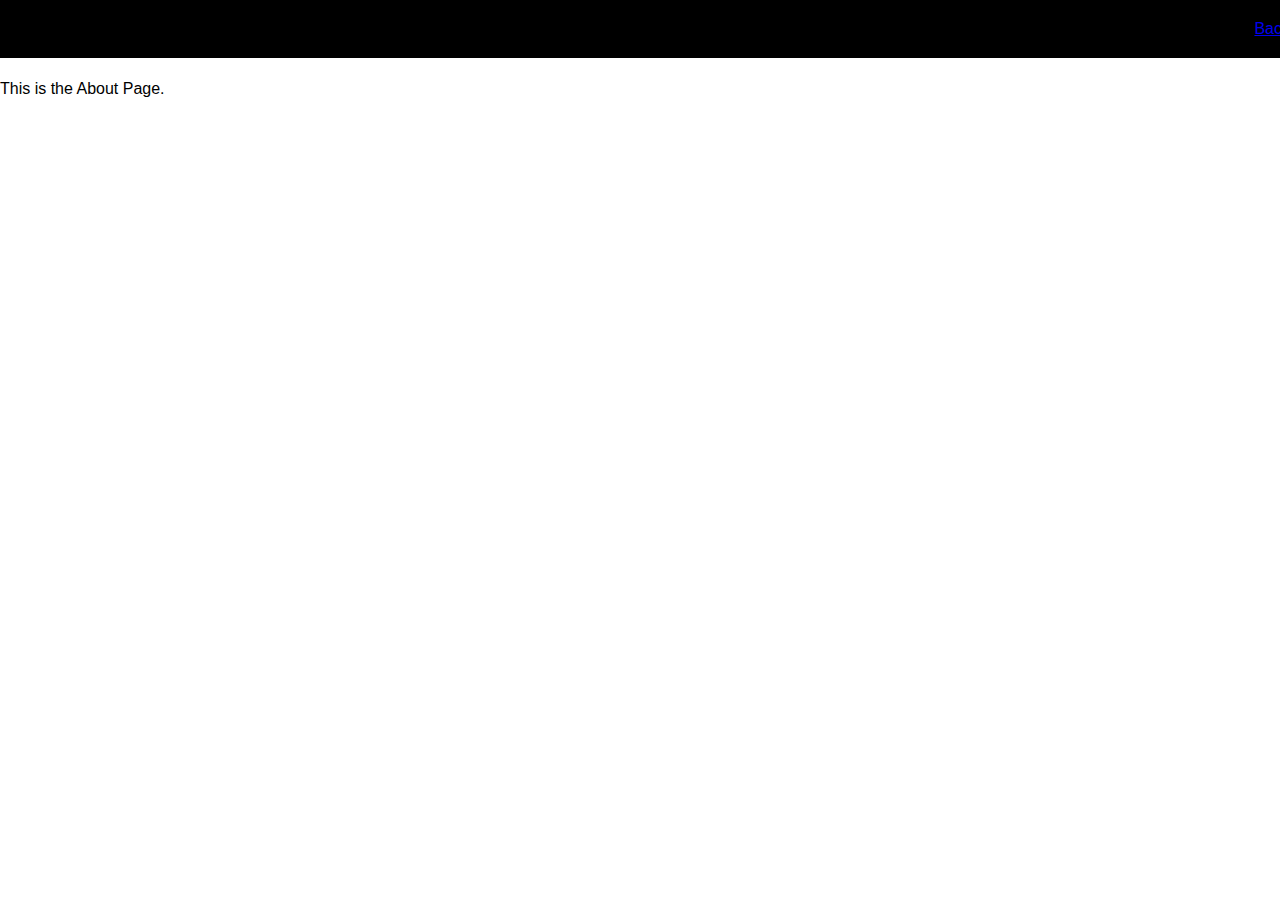
==== about.html @ e36c8e08 "Add files via upload" ====
<!DOCTYPE html>
<html lang="en">
<head>
    <meta charset="UTF-8">
    <meta name="viewport" content="width=device-width, initial-scale=1.0">
    <title>About Page</title>
    <link rel="stylesheet" href="styles.css">
</head>
<body>
    <header class="header">
        <a href="index.html" class="menu-icon">Back</a>
    </header>
    <main>
        <h1>About Page</h1>
        <p>This is the About Page.</p>
    </main>
</body>
</html>
---- styles.css ----
body {
    margin: 0;
    font-family: Arial, sans-serif;
}

.header {
    background-color: black;
    color: white;
    display: flex;
    justify-content: flex-end;
    align-items: center;
    padding: 10px 20px;
    position: fixed;
    width: 100%;
    top: 0;
    z-index: 1000;
}

.menu-icon {
    cursor: pointer;
    padding: 10px;
}

.menu {
    display: none;
    background-color: orange;
    position: fixed;
    right: 0;
    top: 50px;
    width: 200px;
    padding: 20px;
    box-shadow: -2px 0 5px rgba(0,0,0,0.5);
    z-index: 999;
}

.menu-button {
    display: block;
    padding: 10px;
    color: black;
    text-decoration: none;
    margin-bottom: 10px;
    border: 1px solid black;
    text-align: center;
}

.menu-button:hover {
    background-color: darkorange;
}

.close-button {
    cursor: pointer;
    text-align: center;
    background-color: black;
    color: white;
    padding: 10px;
    border: none;
}

.search-bar-container {
    margin-top: 100px;
    text-align: center;
}

.search-bar-container input[type="text"] {
    padding: 10px;
    width: 300px;
    font-size: 16px;
}

.search-bar-container button {
    padding: 10px 20px;
    font-size: 16px;
    cursor: pointer;
}


@media (max-width: 600px) {
    .menu-icon {
        padding: 10px 20px;
    }

    .menu {
        width: 100%;
        right: 0;
        left: 0;
        top: 50px;
    }

    .menu-button {
        padding: 15px;
        font-size: larger;
    }
}
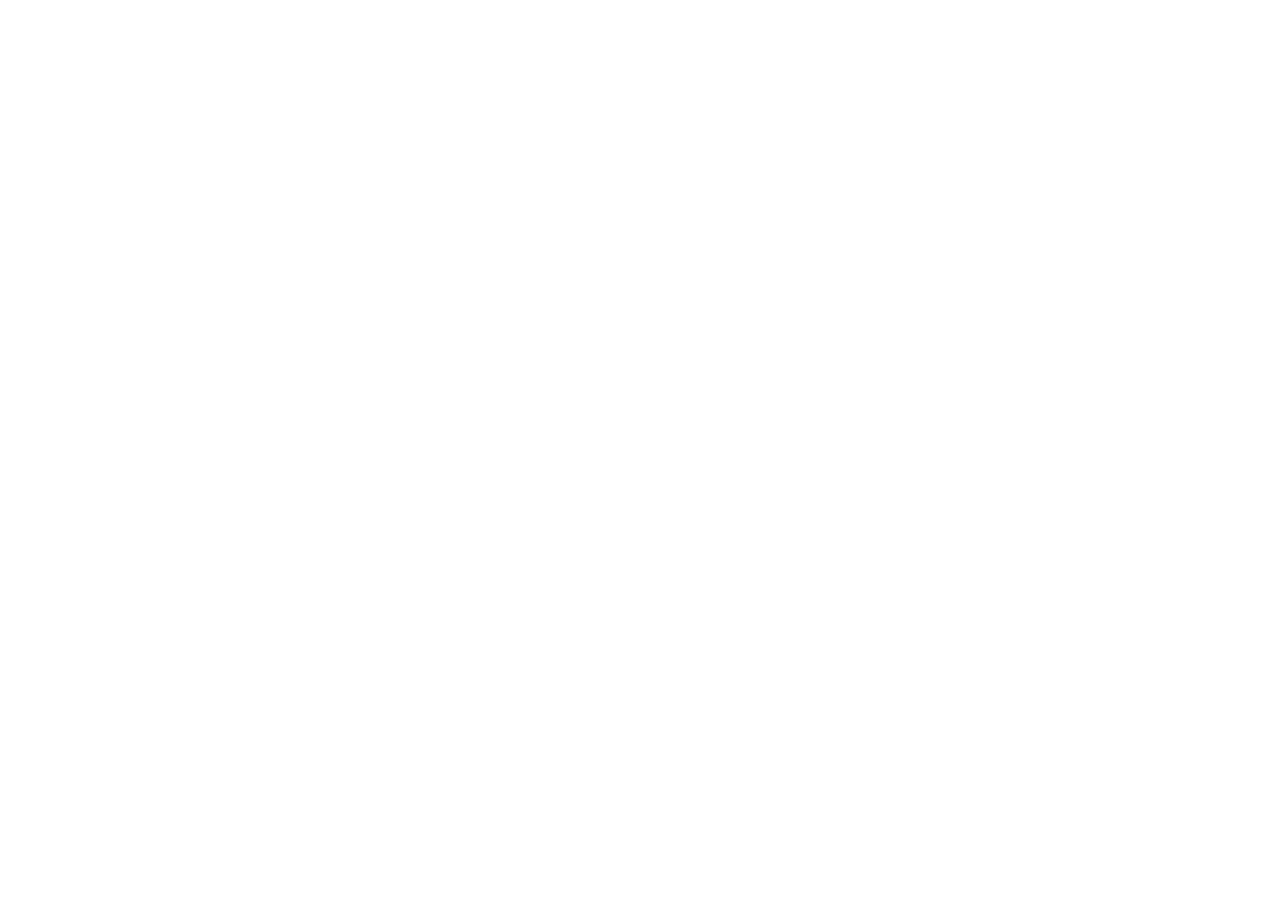
==== commit 351a54e8: "Update about.html" ====
--- a/about.html
+++ b/about.html
@@ -1,18 +1,45 @@
 <!DOCTYPE html>
-<html lang="en">
+<html>
 <head>
-    <meta charset="UTF-8">
-    <meta name="viewport" content="width=device-width, initial-scale=1.0">
-    <title>About Page</title>
-    <link rel="stylesheet" href="styles.css">
+    <title>KBC</title>
+    <style>
+        body {
+            font-size: 30px;
+            font-weight: bold;
+            color: red;
+            text-align: center;
+            margin-top: 50px;
+            font-family: serif; /* Change font-family to serif */
+        }
+        img {
+            width: 100%; /* Make images cover the mobile screen */
+            display: block; /* Display images in a block to stack them vertically */
+            margin-bottom: 10px; /* Add some space between images */
+        }
+     
+        
+
+
+    </style>
 </head>
+
 <body>
-    <header class="header">
-        <a href="index.html" class="menu-icon">Back</a>
-    </header>
-    <main>
-        <h1>About Page</h1>
-        <p>This is the About Page.</p>
-    </main>
+    <img src="img 17.jpg" alt="">
+    <img src="img 18.jpg" alt="">
+    <img src="img 19.jpg" alt="">
+    <img src="img 20.jpg" alt="">
+    <img src="img 21.jpg" alt="">
+    <img src="img 22.jpg" alt="">
+    <img src="img 23.jpg" alt="">
+    <img src="img 24.jpg" alt="">
+    <img src="img 25.jpg" alt="">
+    <img src="img 26.jpg" alt="">
+    <img src="img 27.jpg" alt="">
+    <img src="img 28.jpg" alt="">
+  <img src="img 29.jpg" alt="">
+      
+  
+  
 </body>
 </html>
+   
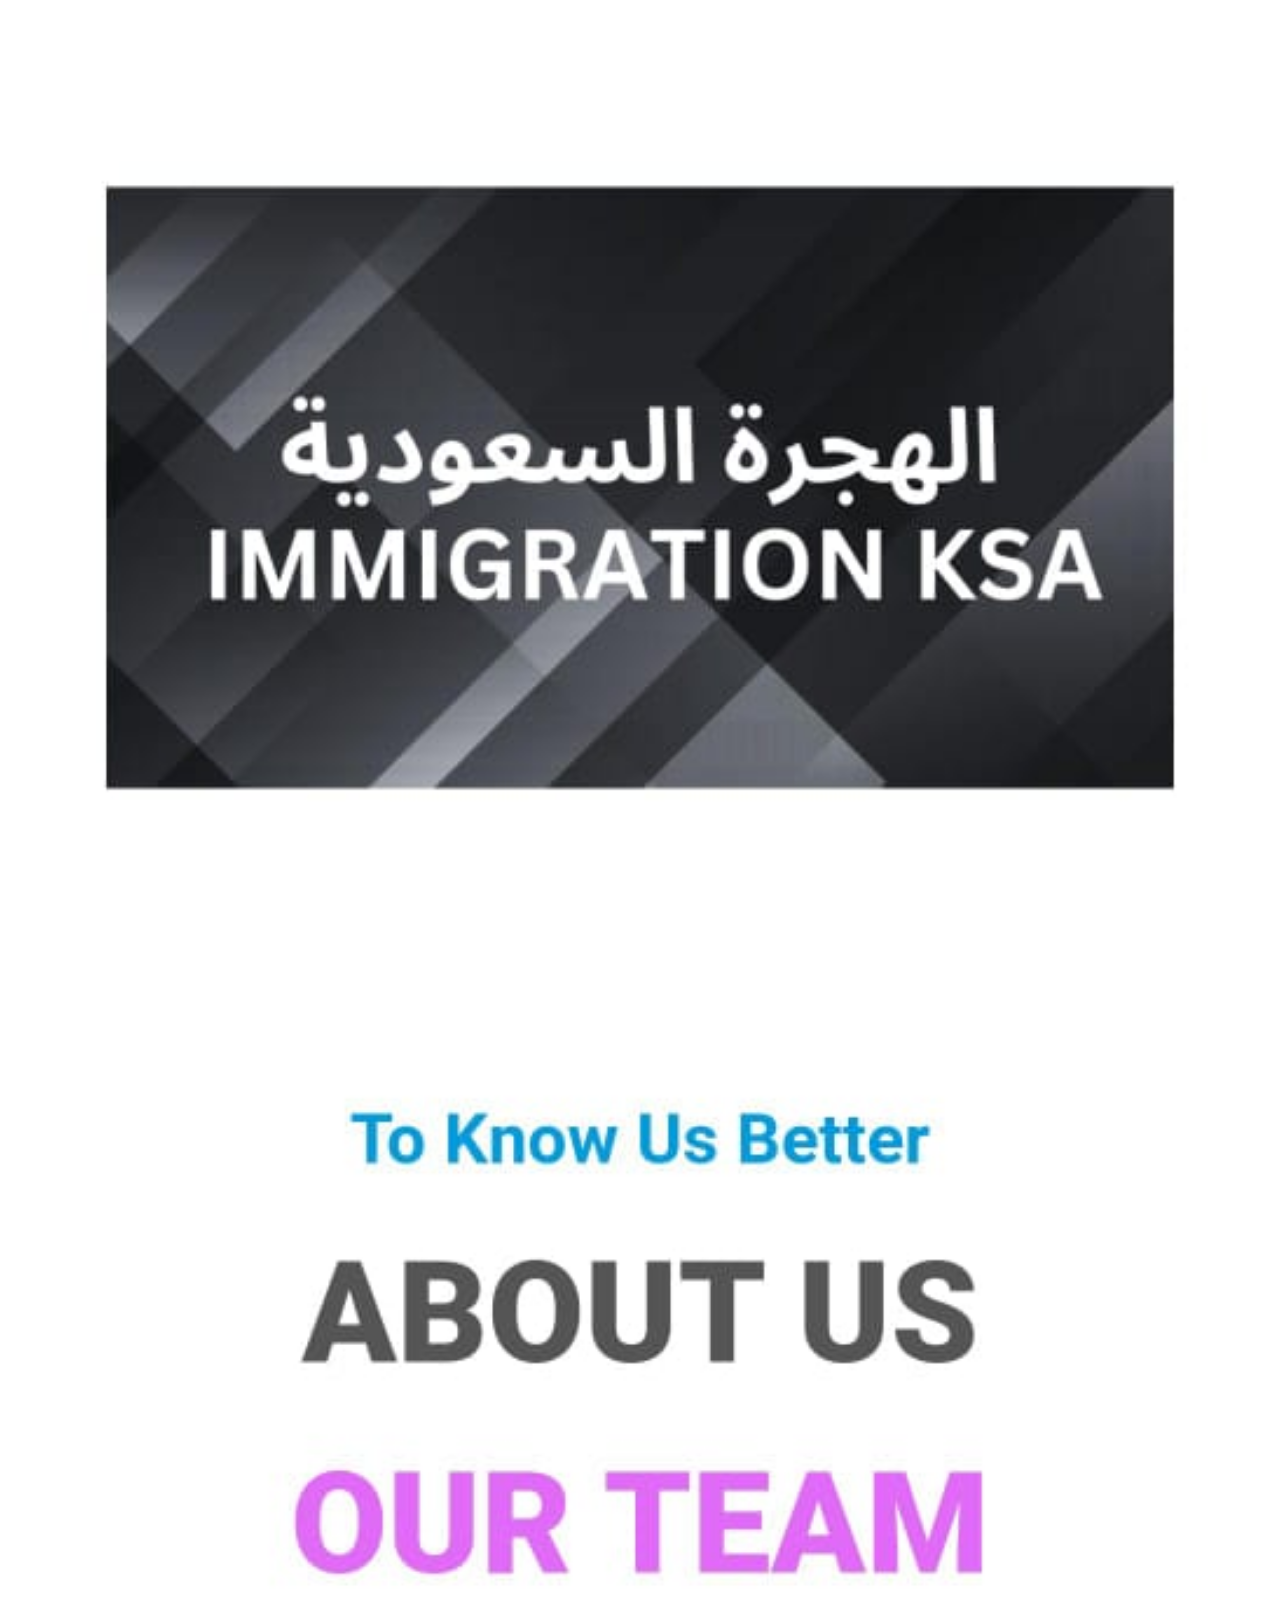
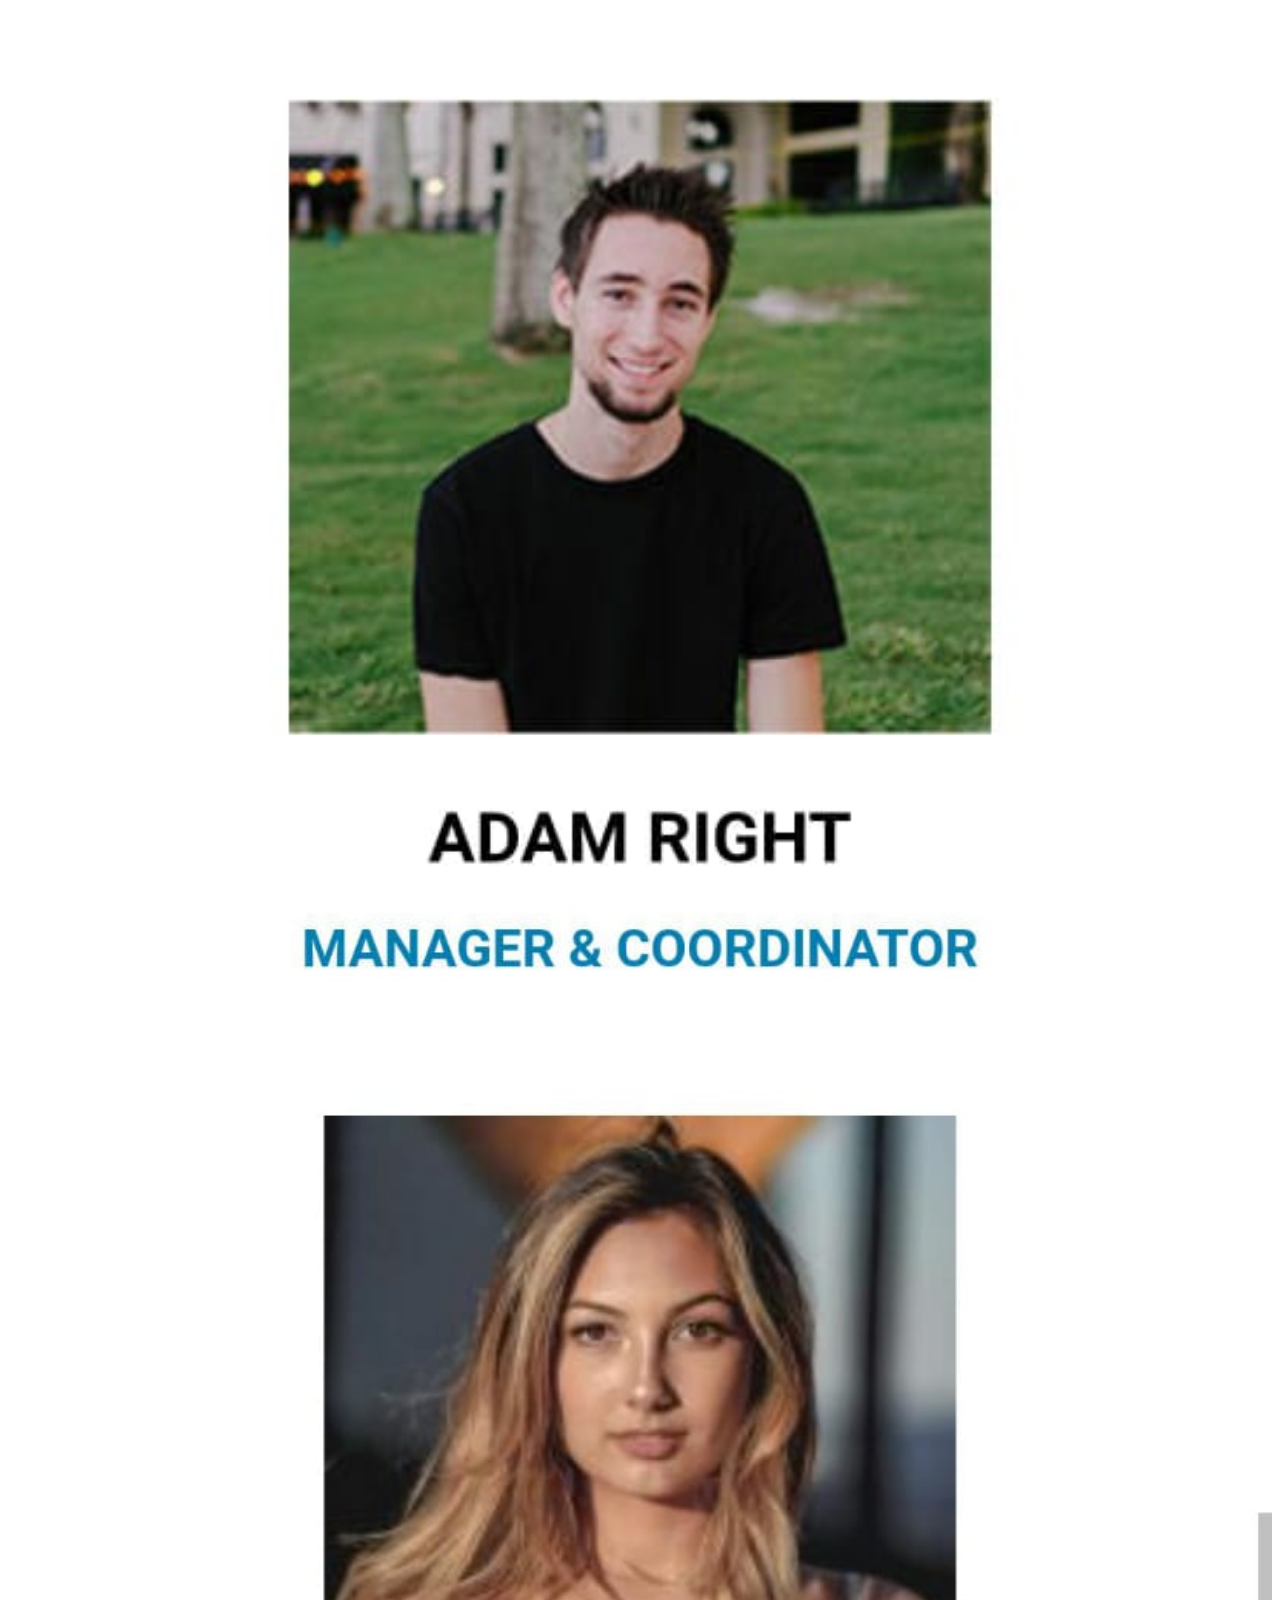
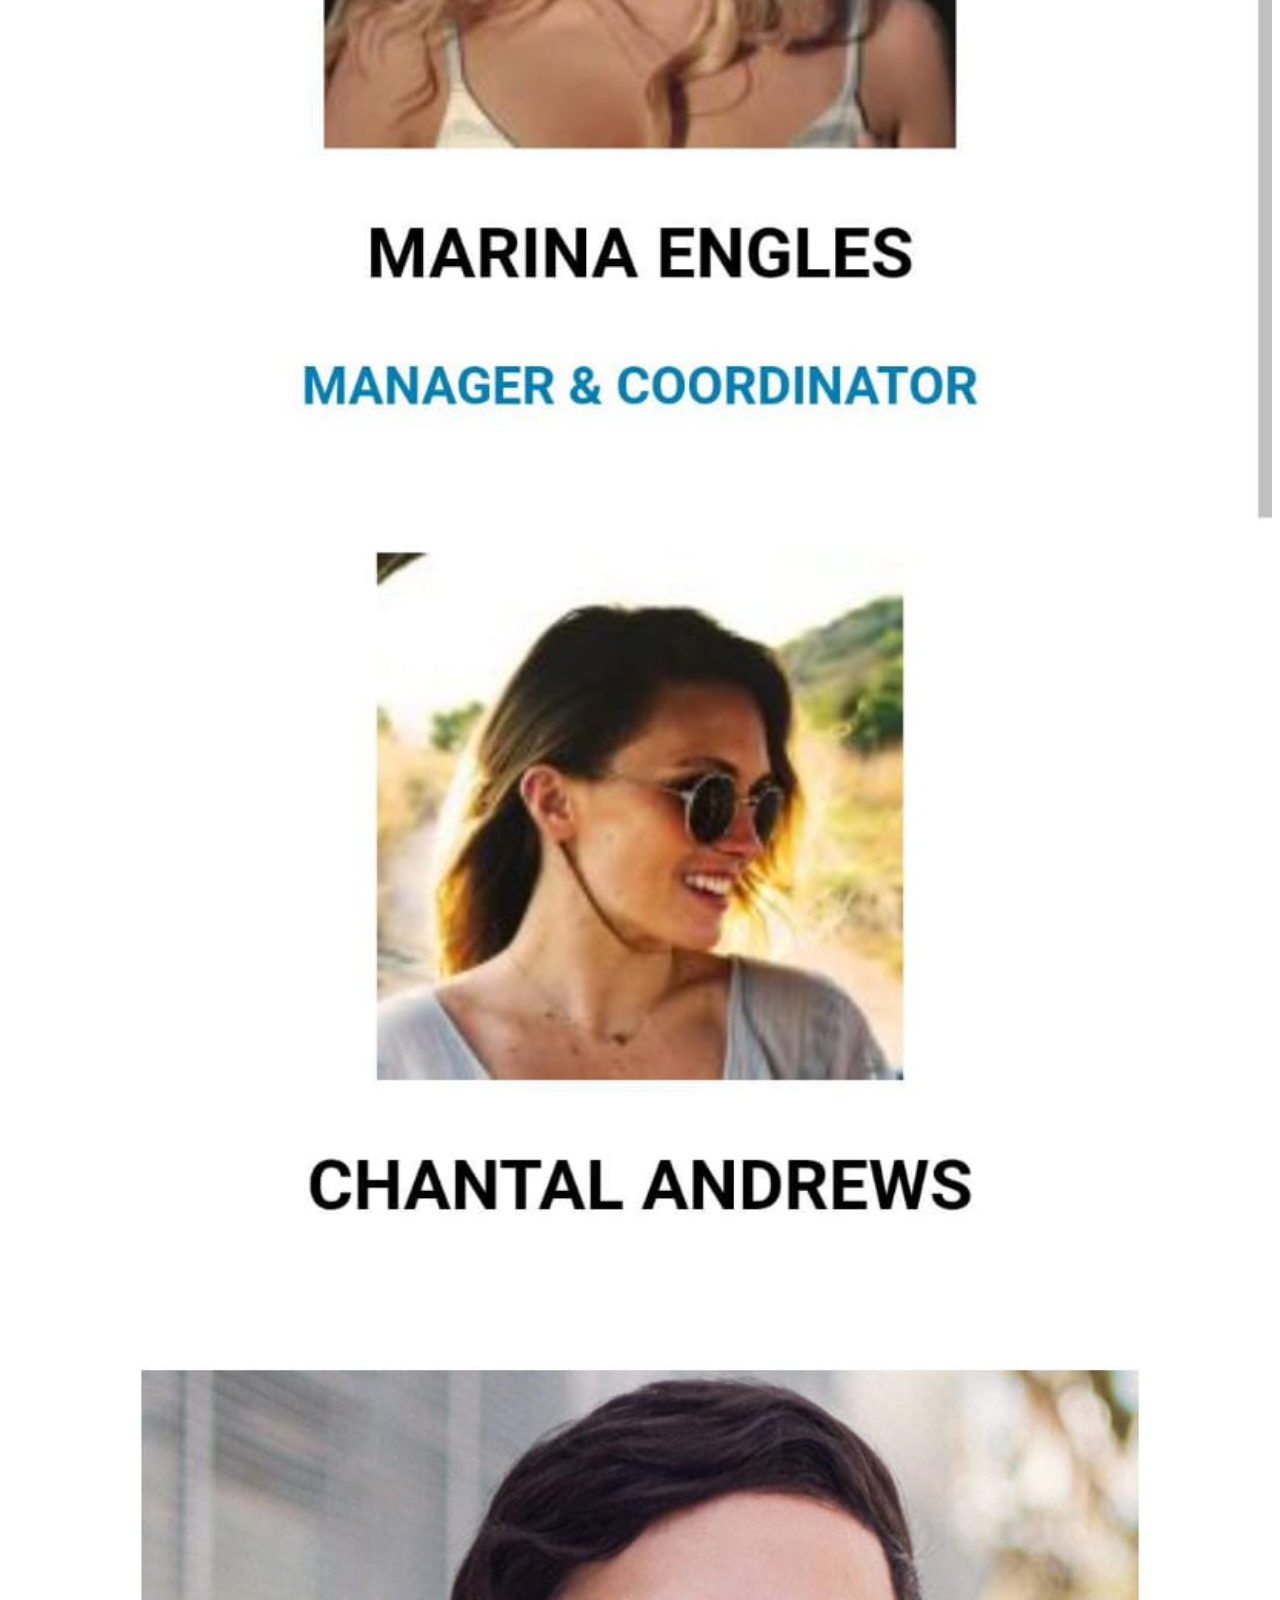
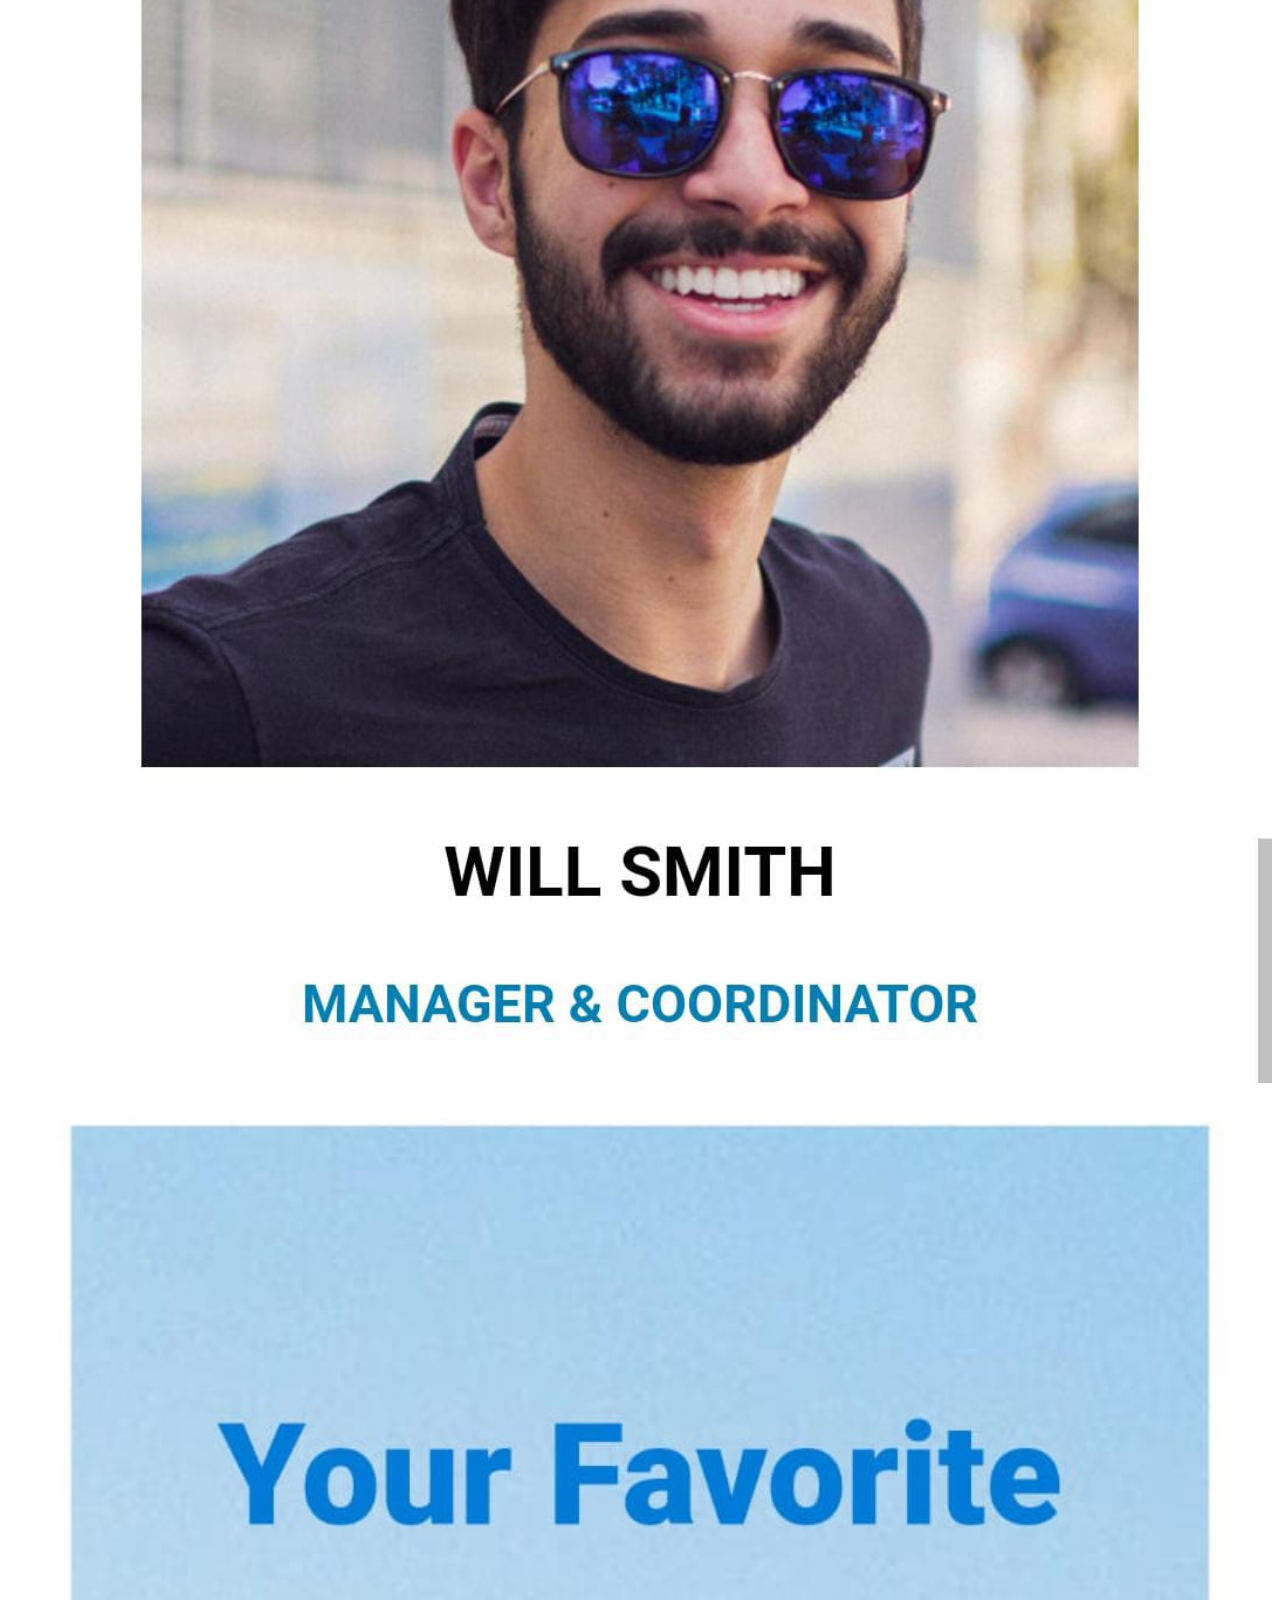
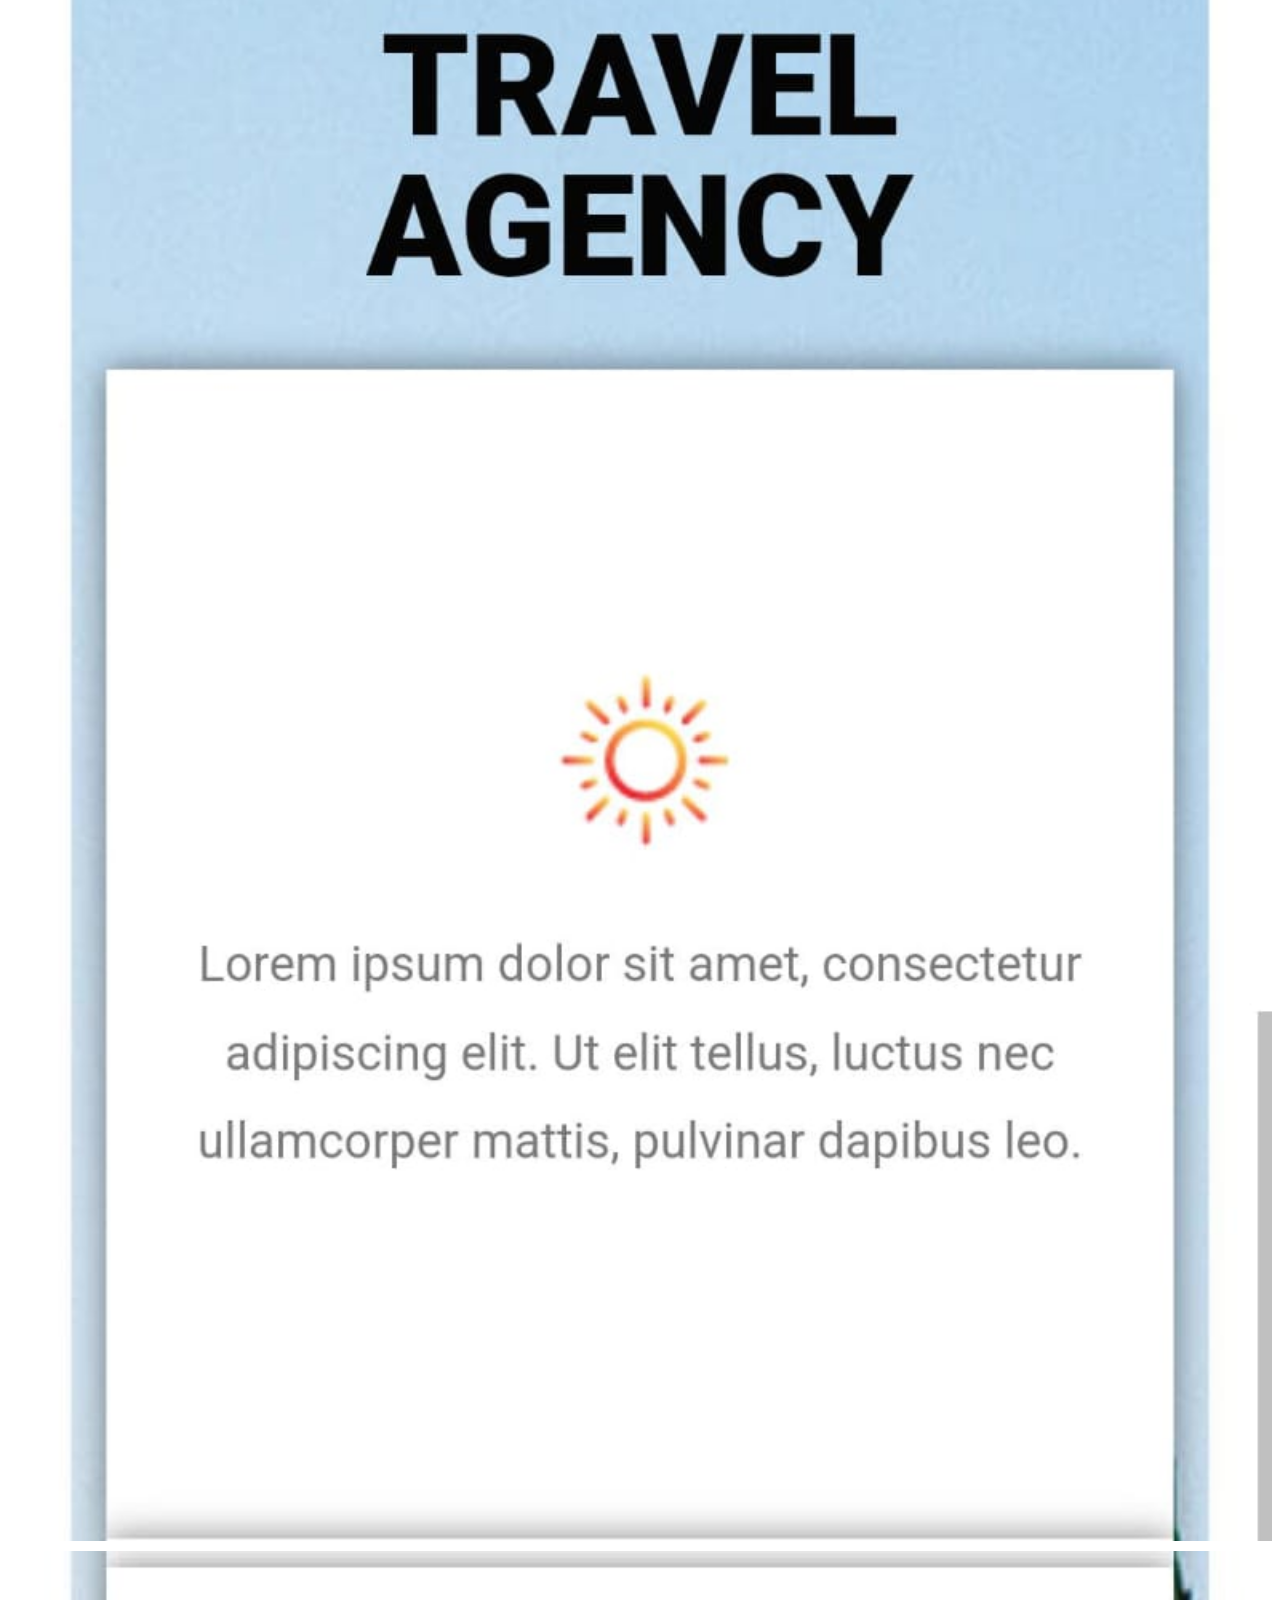
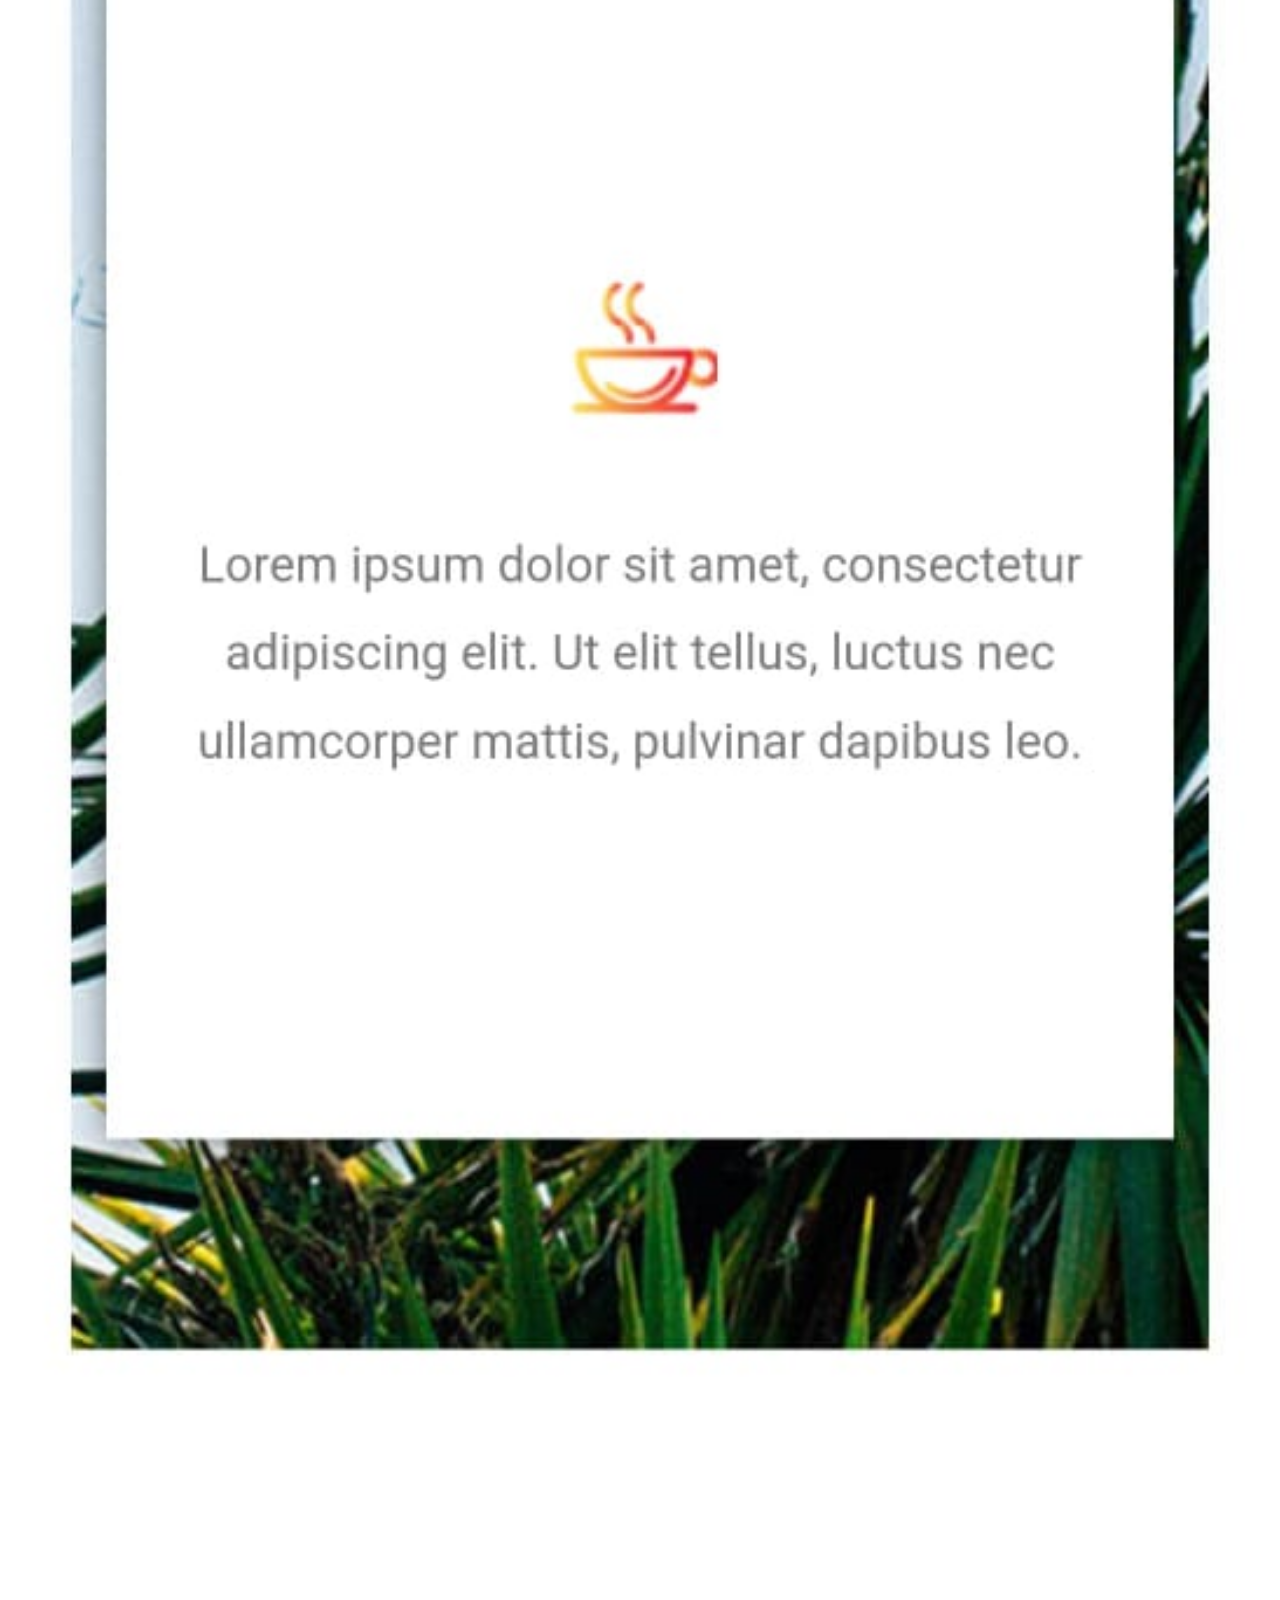
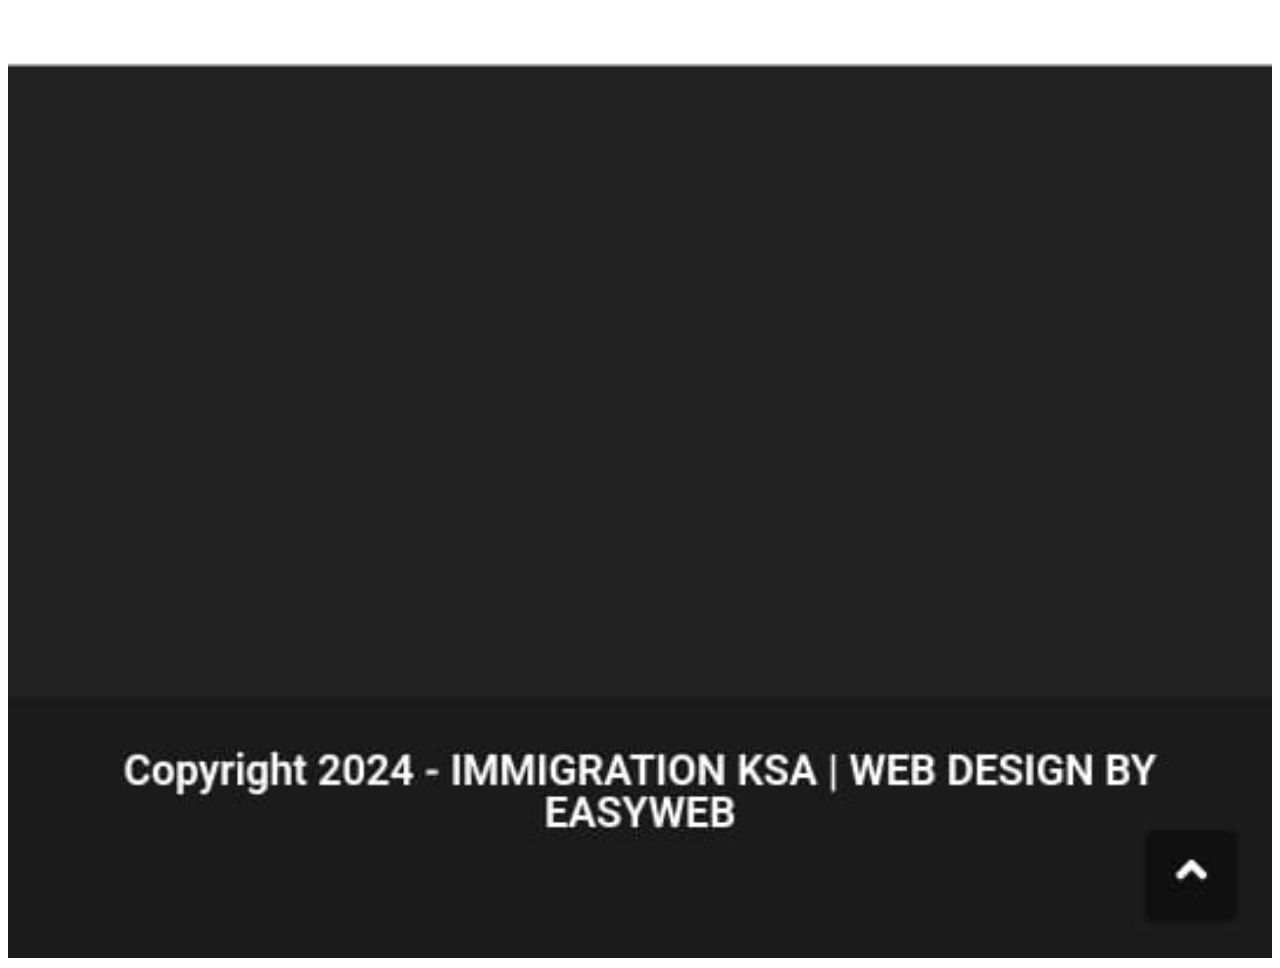
==== commit c106366e: "Update about.html" ====
--- a/about.html
+++ b/about.html
@@ -29,14 +29,7 @@
     <img src="img 19.jpg" alt="">
     <img src="img 20.jpg" alt="">
     <img src="img 21.jpg" alt="">
-    <img src="img 22.jpg" alt="">
-    <img src="img 23.jpg" alt="">
-    <img src="img 24.jpg" alt="">
-    <img src="img 25.jpg" alt="">
-    <img src="img 26.jpg" alt="">
-    <img src="img 27.jpg" alt="">
-    <img src="img 28.jpg" alt="">
-  <img src="img 29.jpg" alt="">
+ 
       
   
   
